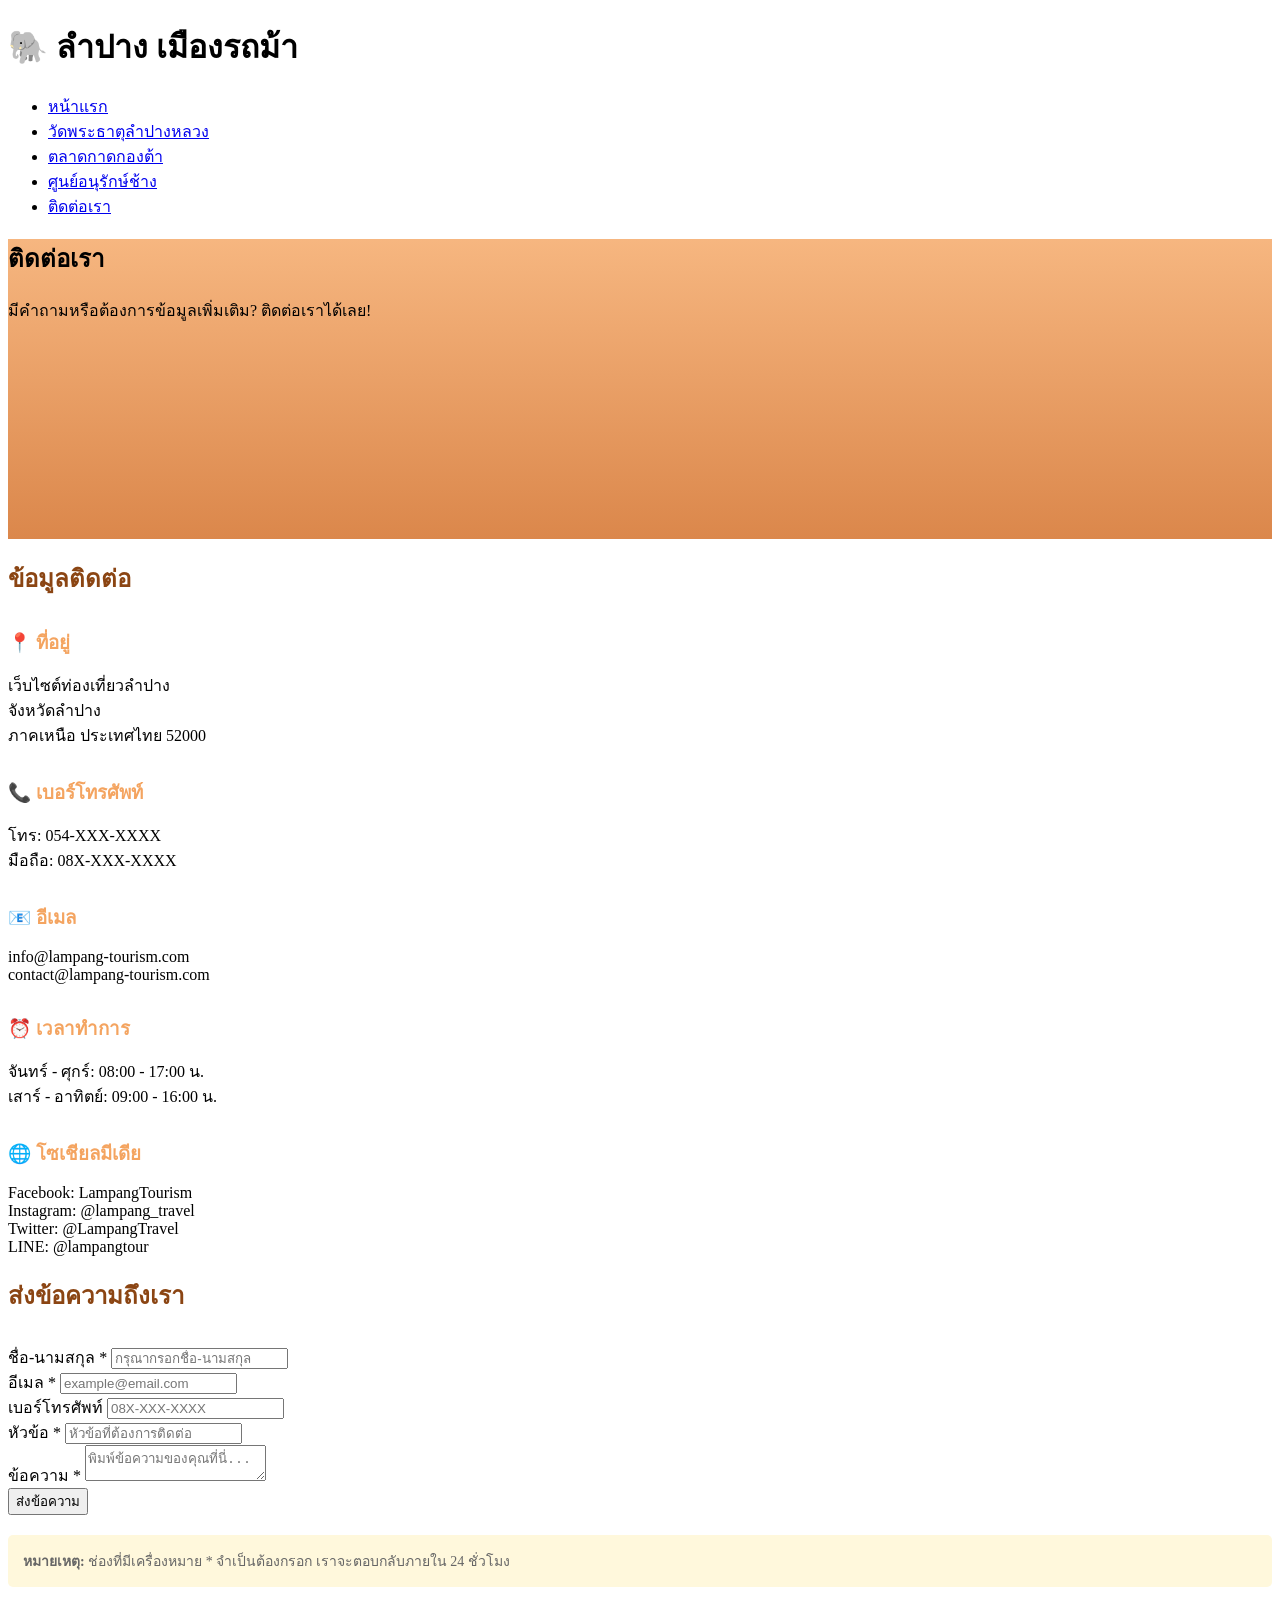
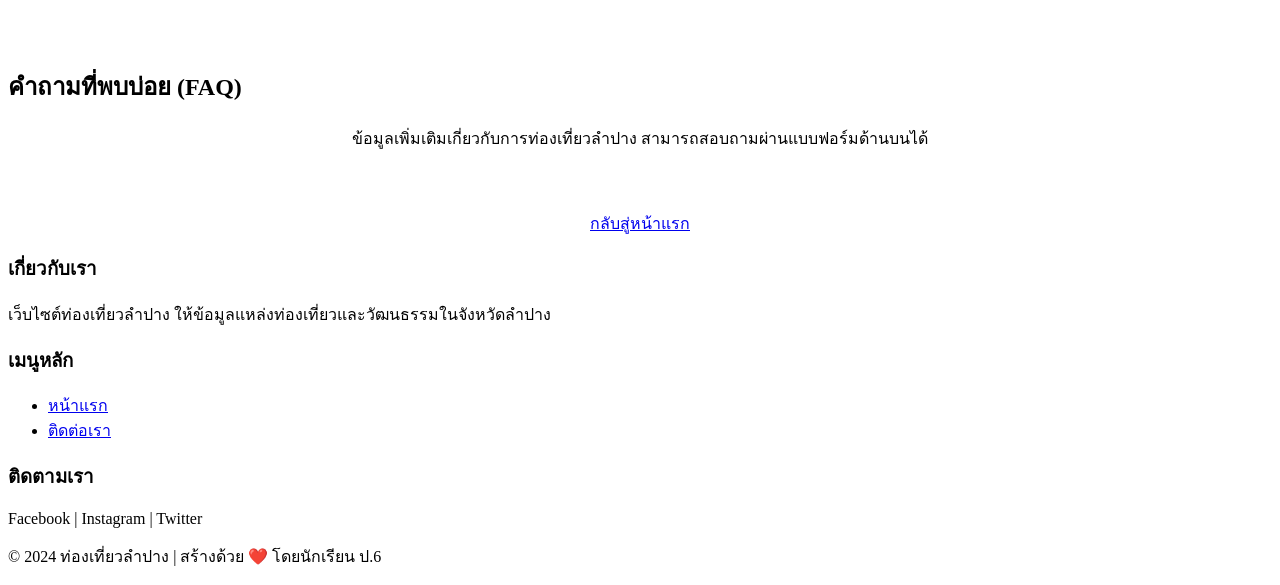
==== contact.html @ 20d72149 "Add files via upload" ====
<!DOCTYPE html>
<html lang="th">
<head>
<meta charset="UTF-8">
<meta name="viewport" content="width=device-width, initial-scale=1.0">
<title>ติดต่อเรา - ท่องเที่ยวลำปาง</title>
<link rel="stylesheet" href="styles.css">
</head>

<body>

<!-- Header -->
<header>
<div class="container">
<div class="logo">
<h1>🐘 ลำปาง เมืองรถม้า</h1>
</div>
<nav>
<ul>
<li><a href="index.html">หน้าแรก</a></li>
<li><a href="wat-phra-that.html">วัดพระธาตุลำปางหลวง</a></li>
<li><a href="kad-kong-ta.html">ตลาดกาดกองต้า</a></li>
<li><a href="elephant-center.html">ศูนย์อนุรักษ์ช้าง</a></li>
<li><a href="contact.html" class="active">ติดต่อเรา</a></li>
</ul>
</nav>
</div>
</header>

<!-- Hero Section -->
<section class="hero" style="height:300px; background-image: linear-gradient(rgba(244,164,96,0.8), rgba(210,105,30,0.8)), url('https://images.unsplash.com/photo-1423666639041-f56000c27a9a?w=1600&h=400&fit=crop');">
<div class="hero-content">
<h2>ติดต่อเรา</h2>
<p>มีคำถามหรือต้องการข้อมูลเพิ่มเติม? ติดต่อเราได้เลย!</p>
</div>
</section>

<section class="contact-section">
<div class="container">
<div class="contact-container">

<!-- ข้อมูลติดต่อ -->
<div class="contact-info">
<h2 style="color:#8B4513; margin-bottom:30px;">ข้อมูลติดต่อ</h2>

<div style="margin-bottom:30px;">
<h3 style="color:#F4A460; margin-bottom:15px;">📍 ที่อยู่</h3>
<p>
เว็บไซต์ท่องเที่ยวลำปาง<br>
จังหวัดลำปาง<br>
ภาคเหนือ ประเทศไทย 52000
</p>
</div>

<div style="margin-bottom:30px;">
<h3 style="color:#F4A460; margin-bottom:15px;">📞 เบอร์โทรศัพท์</h3>
<p>
โทร: 054-XXX-XXXX<br>
มือถือ: 08X-XXX-XXXX
</p>
</div>

<div style="margin-bottom:30px;">
<h3 style="color:#F4A460; margin-bottom:15px;">📧 อีเมล</h3>
<p>
info@lampang-tourism.com<br>
contact@lampang-tourism.com
</p>
</div>

<div style="margin-bottom:30px;">
<h3 style="color:#F4A460; margin-bottom:15px;">⏰ เวลาทำการ</h3>
<p>
จันทร์ - ศุกร์: 08:00 - 17:00 น.<br>
เสาร์ - อาทิตย์: 09:00 - 16:00 น.
</p>
</div>

<div>
<h3 style="color:#F4A460; margin-bottom:15px;">🌐 โซเชียลมีเดีย</h3>
<p>
Facebook: LampangTourism<br>
Instagram: @lampang_travel<br>
Twitter: @LampangTravel<br>
LINE: @lampangtour
</p>
</div>
</div>

<!-- ฟอร์มติดต่อ -->
<div class="contact-form">
<h2 style="color:#8B4513; margin-bottom:30px;">ส่งข้อความถึงเรา</h2>

<form>
<div class="form-group">
<label for="name">ชื่อ-นามสกุล *</label>
<input type="text" id="name" name="name" required placeholder="กรุณากรอกชื่อ-นามสกุล">
</div>

<div class="form-group">
<label for="email">อีเมล *</label>
<input type="email" id="email" name="email" required placeholder="example@email.com">
</div>

<div class="form-group">
<label for="phone">เบอร์โทรศัพท์</label>
<input type="tel" id="phone" name="phone" placeholder="08X-XXX-XXXX">
</div>

<div class="form-group">
<label for="subject">หัวข้อ *</label>
<input type="text" id="subject" name="subject" required placeholder="หัวข้อที่ต้องการติดต่อ">
</div>

<div class="form-group">
<label for="message">ข้อความ *</label>
<textarea id="message" name="message" required placeholder="พิมพ์ข้อความของคุณที่นี่..."></textarea>
</div>

<button type="submit" class="submit-btn">ส่งข้อความ</button>
</form>

<div style="margin-top:20px; padding:15px; background-color:#FFF8DC; border-radius:5px;">
<p style="font-size:14px; color:#666; margin:0;">
<strong>หมายเหตุ:</strong> ช่องที่มีเครื่องหมาย * จำเป็นต้องกรอก เราจะตอบกลับภายใน 24 ชั่วโมง
</p>
</div>

</div>
</div>

<!-- FAQ -->
<div style="margin-top:80px;">
<h2 class="section-title">คำถามที่พบบ่อย (FAQ)</h2>
<p style="text-align:center;">ข้อมูลเพิ่มเติมเกี่ยวกับการท่องเที่ยวลำปาง สามารถสอบถามผ่านแบบฟอร์มด้านบนได้</p>
</div>

<!-- ปุ่มกลับ -->
<div style="margin-top:60px; text-align:center;">
<a href="index.html" class="btn">กลับสู่หน้าแรก</a>
</div>

</div>
</section>

<!-- Footer -->
<footer>
<div class="container">
<div class="footer-content">

<div class="footer-section">
<h3>เกี่ยวกับเรา</h3>
<p>เว็บไซต์ท่องเที่ยวลำปาง ให้ข้อมูลแหล่งท่องเที่ยวและวัฒนธรรมในจังหวัดลำปาง</p>
</div>

<div class="footer-section">
<h3>เมนูหลัก</h3>
<ul>
<li><a href="index.html">หน้าแรก</a></li>
<li><a href="contact.html">ติดต่อเรา</a></li>
</ul>
</div>

<div class="footer-section">
<h3>ติดตามเรา</h3>
<p>Facebook | Instagram | Twitter</p>
</div>

</div>

<div class="footer-bottom">
<p>&copy; 2024 ท่องเที่ยวลำปาง | สร้างด้วย ❤️ โดยนักเรียน ป.6</p>
</div>

</div>
</footer>

</body>
</html>
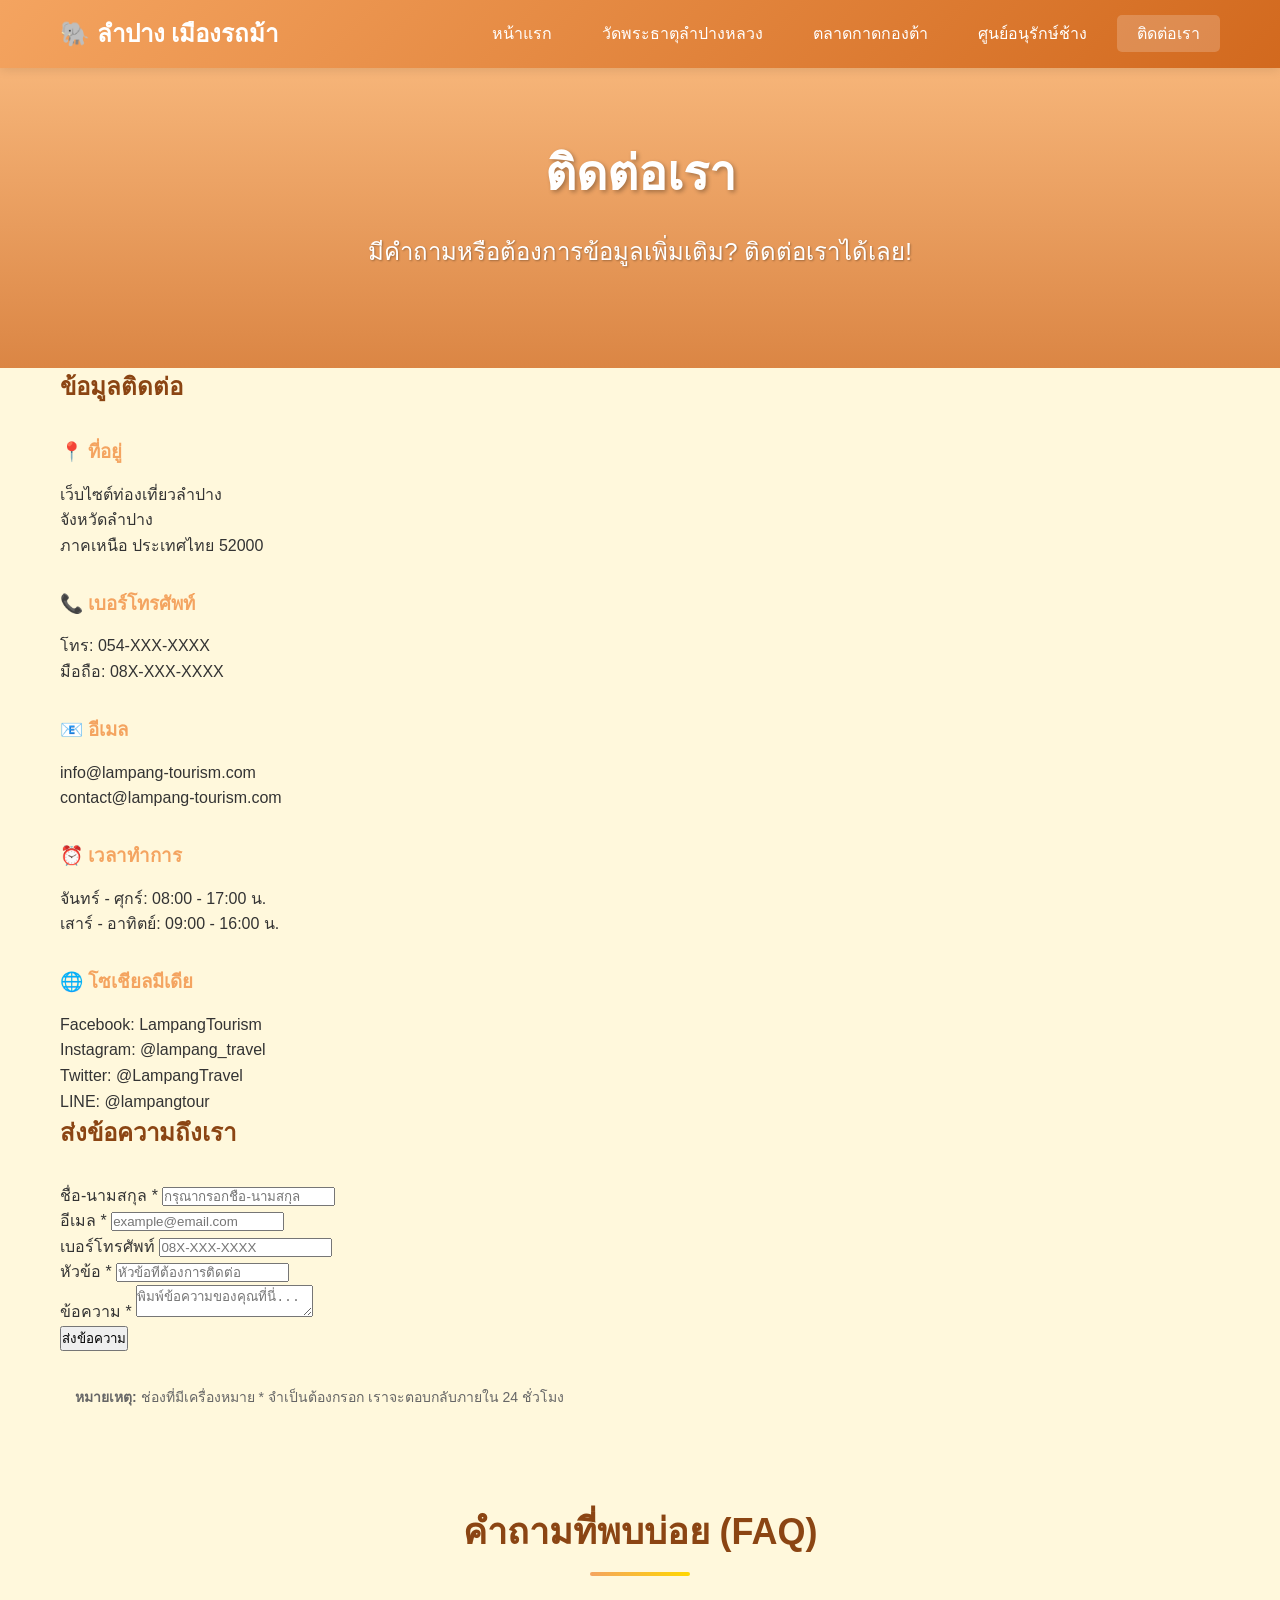
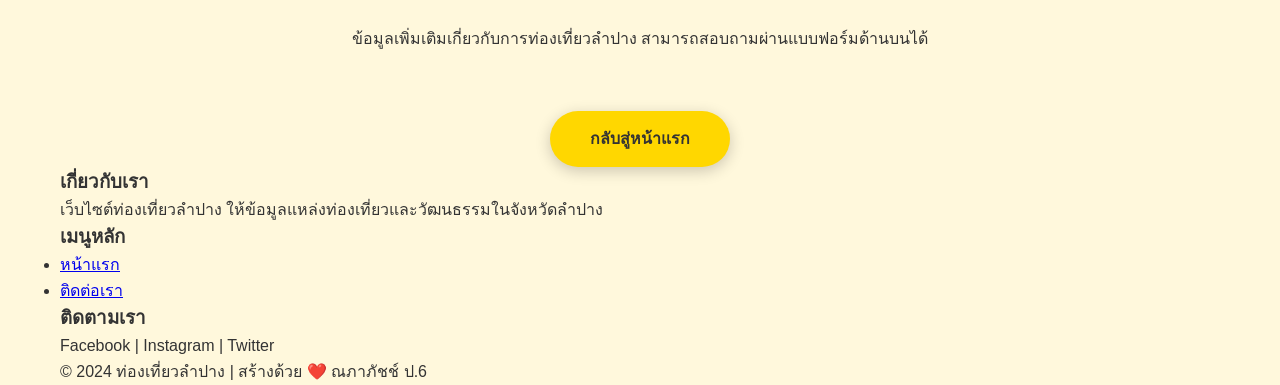
==== commit 70d69bbc: "Add files via upload" ====
--- a/contact.html
+++ b/contact.html
@@ -4,7 +4,7 @@
 <meta charset="UTF-8">
 <meta name="viewport" content="width=device-width, initial-scale=1.0">
 <title>ติดต่อเรา - ท่องเที่ยวลำปาง</title>
-<link rel="stylesheet" href="styles.css">
+<link rel="stylesheet" href="style.css">
 </head>
 
 <body>
@@ -169,7 +169,7 @@
 </div>
 
 <div class="footer-bottom">
-<p>&copy; 2024 ท่องเที่ยวลำปาง | สร้างด้วย ❤️ โดยนักเรียน ป.6</p>
+<p>&copy; 2024 ท่องเที่ยวลำปาง | สร้างด้วย ❤️ ณภาภัชช์ ป.6</p>
 </div>
 
 </div>
--- a/style.css
+++ b/style.css
@@ -0,0 +1,454 @@
+/* ========== ตั้งค่าพื้นฐาน ========== */
+* {
+  margin: 0;
+  padding: 0;
+  box-sizing: border-box;
+}
+
+body {
+  font-family: 'Segoe UI', Tahoma, Geneva, Verdana, sans-serif;
+  line-height: 1.6;
+  color: #333;
+  background-color: #FFF8DC;
+}
+
+.container {
+  max-width: 1200px;
+  margin: 0 auto;
+  padding: 0 20px;
+}
+
+/* ========== Header และ Navigation ========== */
+header {
+  background: linear-gradient(135deg, #F4A460 0%, #D2691E 100%);
+  box-shadow: 0 2px 10px rgba(0,0,0,0.1);
+  position: sticky;
+  top: 0;
+  z-index: 1000;
+}
+
+header .container {
+  display: flex;
+  justify-content: space-between;
+  align-items: center;
+  padding: 15px 20px;
+}
+
+.logo h1 {
+  color: white;
+  font-size: 24px;
+  font-weight: bold;
+}
+
+nav ul {
+  display: flex;
+  list-style: none;
+  gap: 10px;
+}
+
+nav ul li a {
+  color: white;
+  text-decoration: none;
+  padding: 10px 20px;
+  border-radius: 5px;
+  transition: all 0.3s ease;
+  font-weight: 500;
+}
+
+nav ul li a:hover,
+nav ul li a.active {
+  background-color: rgba(255, 255, 255, 0.2);
+  transform: translateY(-2px);
+}
+
+/* ========== Hero Section ========== */
+.hero {
+  background: linear-gradient(rgba(244,164,96,0.8), rgba(210,105,30,0.8)),
+              url('images/lampang2.jpg') center/cover;
+  height: 500px;
+  display: flex;
+  align-items: center;
+  justify-content: center;
+  text-align: center;
+  color: white;
+}
+
+.hero-content h2 {
+  font-size: 48px;
+  margin-bottom: 20px;
+  text-shadow: 2px 2px 4px rgba(0,0,0,0.3);
+}
+
+.hero-content p {
+  font-size: 24px;
+  margin-bottom: 30px;
+  text-shadow: 1px 1px 2px rgba(0,0,0,0.3);
+}
+
+.btn {
+  display: inline-block;
+  padding: 15px 40px;
+  background-color: #FFD700;
+  color: #333;
+  text-decoration: none;
+  border-radius: 50px;
+  font-weight: bold;
+  transition: all 0.3s ease;
+  box-shadow: 0 4px 15px rgba(0,0,0,0.2);
+}
+
+.btn:hover {
+  background-color: #FFA500;
+  transform: translateY(-3px);
+  box-shadow: 0 6px 20px rgba(0,0,0,0.3);
+}
+
+/* ========== Section Title ========== */
+.section-title {
+  text-align: center;
+  font-size: 36px;
+  color: #8B4513;
+  margin-bottom: 50px;
+  position: relative;
+  padding-bottom: 15px;
+}
+
+.section-title::after {
+  content: '';
+  position: absolute;
+  bottom: 0;
+  left: 50%;
+  transform: translateX(-50%);
+  width: 100px;
+  height: 4px;
+  background: linear-gradient(90deg, #F4A460, #FFD700);
+  border-radius: 2px;
+}
+
+/* ========== About Section ========== */
+.about {
+  padding: 80px 0;
+  background-color: white;
+}
+
+.content-wrapper {
+  display: flex;
+  align-items: center;
+  gap: 50px;
+}
+
+.content-text {
+  flex: 1;
+}
+
+.content-text p {
+  font-size: 18px;
+  margin-bottom: 20px;
+  text-align: justify;
+  line-height: 1.8;
+}
+
+.content-image {
+  flex: 1;
+}
+
+.content-image img {
+  width: 100%;
+  border-radius: 15px;
+  box-shadow: 0 10px 30px rgba(0,0,0,0.2);
+  transition: transform 0.3s ease;
+}
+
+.content-image img:hover {
+  transform: scale(1.05);
+}
+
+/* ========== Attractions Section ========== */
+.attractions {
+  padding: 80px 0;
+}
+
+.attraction-item {
+  display: flex;
+  align-items: center;
+  gap: 50px;
+  margin-bottom: 60px;
+  background-color: white;
+  padding: 40px;
+  border-radius: 15px;
+  box-shadow: 0 5px 20px rgba(0,0,0,0.1);
+  transition: transform 0.3s ease;
+}
+
+.attraction-item:hover {
+  transform: translateY(-5px);
+  box-shadow: 0 10px 30px rgba(0,0,0,0.15);
+}
+
+.attraction-item.reverse {
+  flex-direction: row-reverse;
+}
+
+.attraction-image,
+.attraction-content {
+  flex: 1;
+}
+
+.attraction-image img {
+  width: 100%;
+  border-radius: 10px;
+  box-shadow: 0 5px 15px rgba(0,0,0,0.1);
+}
+
+.attraction-content h3 {
+  font-size: 28px;
+  color: #8B4513;
+  margin-bottom: 20px;
+}
+
+.attraction-content p {
+  font-size: 16px;
+  line-height: 1.8;
+  margin-bottom: 20px;
+  text-align: justify;
+}
+
+.btn-link {
+  color: #F4A460;
+  text-decoration: none;
+  font-weight: bold;
+  font-size: 18px;
+  transition: all 0.3s ease;
+}
+
+.btn-link:hover {
+  color: #D2691E;
+  transform: translateX(5px);
+}
+
+/* ========== Responsive ========== */
+@media (max-width: 768px) {
+  header .container {
+    flex-direction: column;
+    gap: 15px;
+  }
+
+  nav ul {
+    flex-wrap: wrap;
+    justify-content: center;
+  }
+
+  .hero-content h2 {
+    font-size: 32px;
+  }
+
+  .hero-content p {
+    font-size: 18px;
+  }
+
+  .content-wrapper,
+  .attraction-item,
+  .contact-container {
+    flex-direction: column;
+  }
+
+  .section-title {
+    font-size: 28px;
+  }
+}
+
+/* ========== Hero Section ========== */
+.hero {
+  background: linear-gradient(rgba(244,164,96,0.8), rgba(210,105,30,0.8)),
+              url('images/lampang2.jpg') center/cover;
+  height: 500px;
+  display: flex;
+  align-items: center;
+  justify-content: center;
+  text-align: center;
+  color: white;
+}
+
+.hero-content h2 {
+  font-size: 48px;
+  margin-bottom: 20px;
+  text-shadow: 2px 2px 4px rgba(0,0,0,0.3);
+}
+
+.hero-content p {
+  font-size: 24px;
+  margin-bottom: 30px;
+  text-shadow: 1px 1px 2px rgba(0,0,0,0.3);
+}
+
+.btn {
+  display: inline-block;
+  padding: 15px 40px;
+  background-color: #FFD700;
+  color: #333;
+  text-decoration: none;
+  border-radius: 50px;
+  font-weight: bold;
+  transition: all 0.3s ease;
+  box-shadow: 0 4px 15px rgba(0,0,0,0.2);
+}
+
+.btn:hover {
+  background-color: #FFA500;
+  transform: translateY(-3px);
+  box-shadow: 0 6px 20px rgba(0,0,0,0.3);
+}
+
+/* ========== Section Title ========== */
+.section-title {
+  text-align: center;
+  font-size: 36px;
+  color: #8B4513;
+  margin-bottom: 50px;
+  position: relative;
+  padding-bottom: 15px;
+}
+
+.section-title::after {
+  content: '';
+  position: absolute;
+  bottom: 0;
+  left: 50%;
+  transform: translateX(-50%);
+  width: 100px;
+  height: 4px;
+  background: linear-gradient(90deg, #F4A460, #FFD700);
+  border-radius: 2px;
+}
+
+/* ========== About Section ========== */
+.about {
+  padding: 80px 0;
+  background-color: white;
+}
+
+.content-wrapper {
+  display: flex;
+  align-items: center;
+  gap: 50px;
+}
+
+.content-text {
+  flex: 1;
+}
+
+.content-text p {
+  font-size: 18px;
+  margin-bottom: 20px;
+  text-align: justify;
+  line-height: 1.8;
+}
+
+.content-image {
+  flex: 1;
+}
+
+.content-image img {
+  width: 100%;
+  border-radius: 15px;
+  box-shadow: 0 10px 30px rgba(0,0,0,0.2);
+  transition: transform 0.3s ease;
+}
+
+.content-image img:hover {
+  transform: scale(1.05);
+}
+
+/* ========== Attractions Section ========== */
+.attractions {
+  padding: 80px 0;
+}
+
+.attraction-item {
+  display: flex;
+  align-items: center;
+  gap: 50px;
+  margin-bottom: 60px;
+  background-color: white;
+  padding: 40px;
+  border-radius: 15px;
+  box-shadow: 0 5px 20px rgba(0,0,0,0.1);
+  transition: transform 0.3s ease;
+}
+
+.attraction-item:hover {
+  transform: translateY(-5px);
+  box-shadow: 0 10px 30px rgba(0,0,0,0.15);
+}
+
+.attraction-item.reverse {
+  flex-direction: row-reverse;
+}
+
+.attraction-image,
+.attraction-content {
+  flex: 1;
+}
+
+.attraction-image img {
+  width: 100%;
+  border-radius: 10px;
+  box-shadow: 0 5px 15px rgba(0,0,0,0.1);
+}
+
+.attraction-content h3 {
+  font-size: 28px;
+  color: #8B4513;
+  margin-bottom: 20px;
+}
+
+.attraction-content p {
+  font-size: 16px;
+  line-height: 1.8;
+  margin-bottom: 20px;
+  text-align: justify;
+}
+
+.btn-link {
+  color: #F4A460;
+  text-decoration: none;
+  font-weight: bold;
+  font-size: 18px;
+  transition: all 0.3s ease;
+}
+
+.btn-link:hover {
+  color: #D2691E;
+  transform: translateX(5px);
+}
+
+/* ========== Responsive ========== */
+@media (max-width: 768px) {
+  header .container {
+    flex-direction: column;
+    gap: 15px;
+  }
+
+  nav ul {
+    flex-wrap: wrap;
+    justify-content: center;
+  }
+
+  .hero-content h2 {
+    font-size: 32px;
+  }
+
+  .hero-content p {
+    font-size: 18px;
+  }
+
+  .content-wrapper,
+  .attraction-item,
+  .contact-container {
+    flex-direction: column;
+  }
+
+  .section-title {
+    font-size: 28px;
+  }
+}
